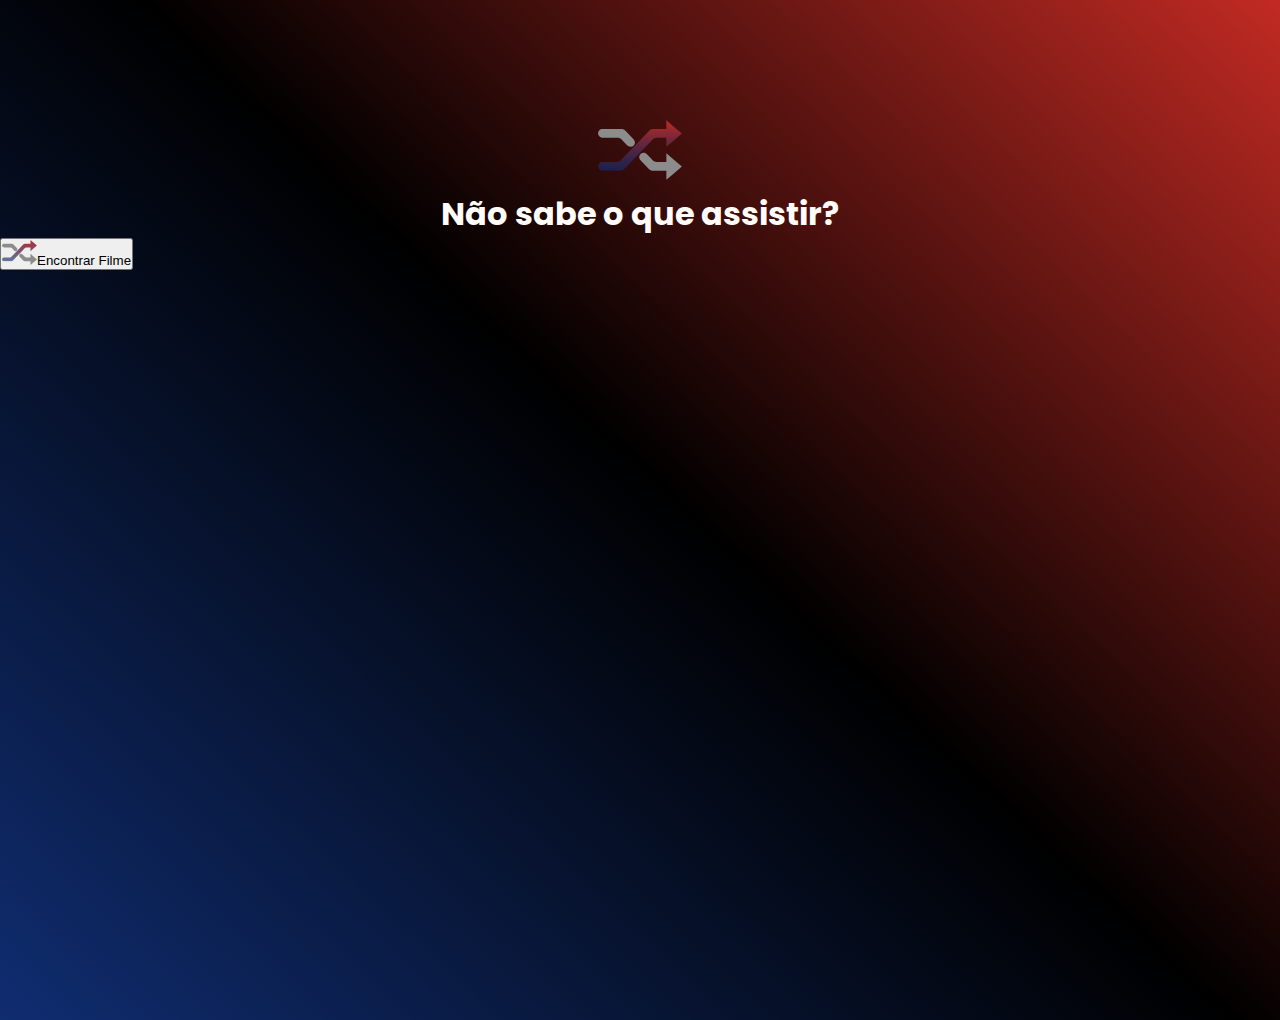
==== index.html @ 427f6776 "acertado" ====
<!DOCTYPE html>
<html lang="pt-BR">
  <head>
    <link rel="preconnect" href="https://fonts.googleapis.com" />
    <link rel="preconnect" href="https://fonts.gstatic.com" crossorigin />
    <link
      href="https://fonts.googleapis.com/css2?family=Poppins:wght@300;400;500&display=swap"
      rel="stylesheet"
    />
    <meta charset="UTF-8" />
    <meta http-equiv="X-UA-Compatible" content="IE=edge" />
    <meta name="viewport" content="width=device-width, initial-scale=1.0" />
    <link rel="stylesheet" href="styles.css" />
    <link
      rel="shortcut icon"
      href="/assets/favico/favicon.ico"
      type="image/x-icon"
    />
    <title>Rocketflix</title>
  </head>

  <body>
    <div class="container">
      <header>
        <img src="./assets/shuffle.svg" alt="Logo" />
        <h1>Não sabe o que assistir?</h1>
      </header>
    </div>
    <footer>
      <button>
        <img src="./assets/shuffle.svg" alt="Logo" /><span
          >Encontrar Filme</span
        >
      </button>
    </footer>

    <script type="module" src="main.js"></script>
  </body>
</html>
---- styles.css ----
* {
  margin: 0;
  padding: 0;
  box-sizing: border-box;
}

:root {
  --title: #fffcf9;
  --subtitle: #b3b3b3;
  --bg-button: #e9e6e3;
  --background: linear-gradient(43deg, #102d71 0%, #000000 52%, #c12a23 100%);
}

body {
  font-family: "Poppins", sans-serif;
  background: var(--background);
  background-repeat: no-repeat;
  background-size: cover;
  height: 100vh;
  color: var(--title);
}

.container {
  display: flex;
  align-items: center;
  justify-content: center;
  flex-direction: column;
  width: 100%;
  margin-top: 120px;
}

header {
  display: flex;
  align-items: center;
  flex-direction: column;
  justify-content center;
  gap: 10px;
}

header img {
  width: 90px;
  height: 60px;
}

footer {
  display: flex;
  align-items: center;
}

footer img {
  width: 35px;
  height: 25px;
}
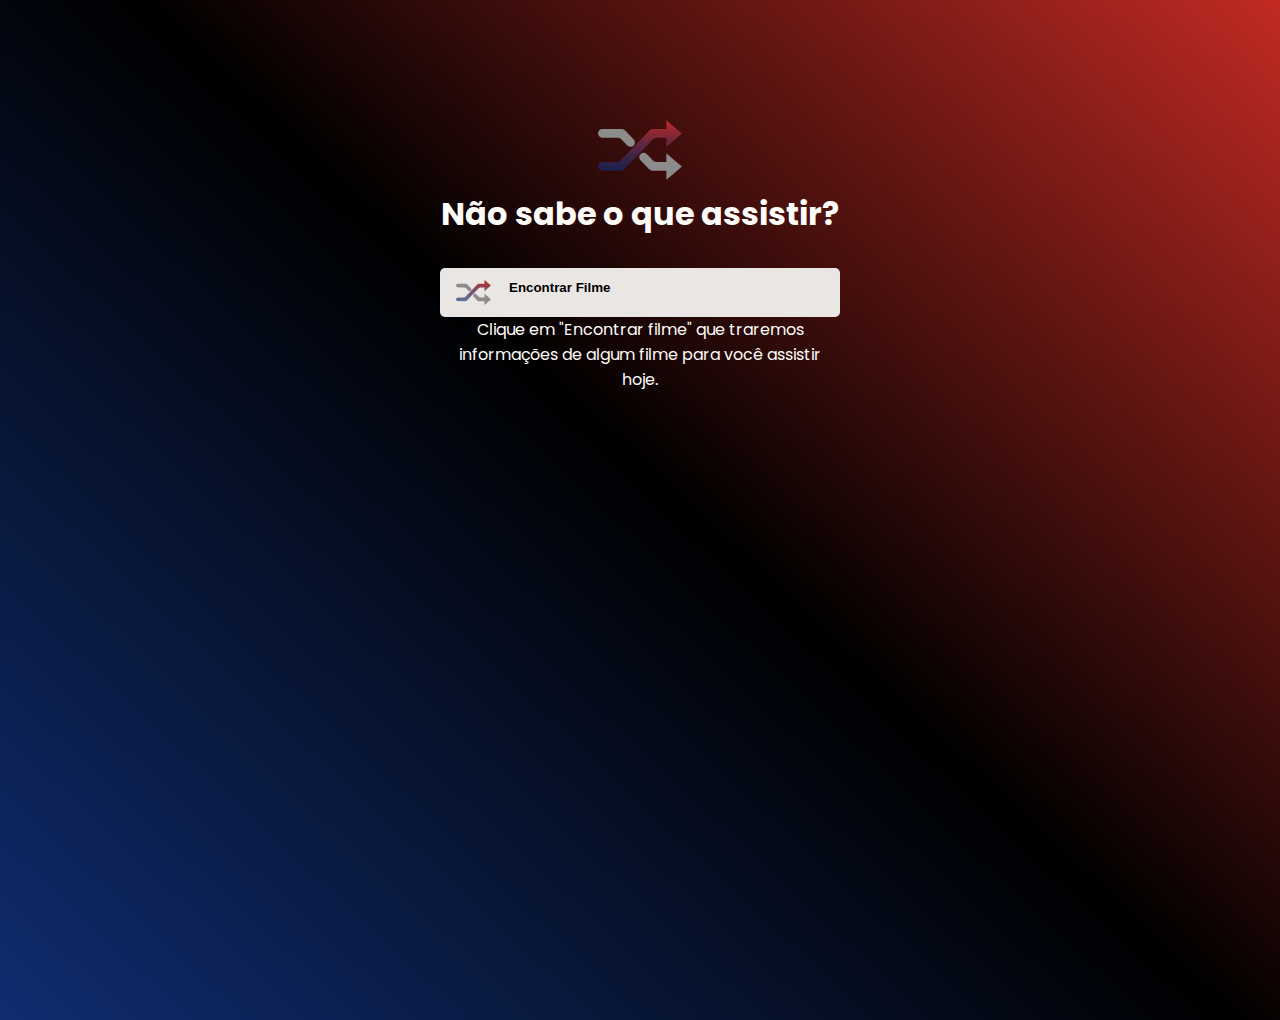
==== commit f439daef: "continuando" ====
--- a/index.html
+++ b/index.html
@@ -25,15 +25,18 @@
         <img src="./assets/shuffle.svg" alt="Logo" />
         <h1>Não sabe o que assistir?</h1>
       </header>
+      <footer>
+        <button>
+          <img src="./assets/shuffle.svg" alt="Logo" /><span
+            >Encontrar Filme</span
+          >
+        </button>
+        <p>
+          Clique em "Encontrar filme" que traremos informações de algum filme
+          para você assistir hoje.
+        </p>
+      </footer>
     </div>
-    <footer>
-      <button>
-        <img src="./assets/shuffle.svg" alt="Logo" /><span
-          >Encontrar Filme</span
-        >
-      </button>
-    </footer>
-
     <script type="module" src="main.js"></script>
   </body>
 </html>
--- a/styles.css
+++ b/styles.css
@@ -6,6 +6,7 @@
 
 :root {
   --title: #fffcf9;
+  --text-dark: #000;
   --subtitle: #b3b3b3;
   --bg-button: #e9e6e3;
   --background: linear-gradient(43deg, #102d71 0%, #000000 52%, #c12a23 100%);
@@ -33,8 +34,9 @@
   display: flex;
   align-items: center;
   flex-direction: column;
-  justify-content center;
+  justify-content: center;
   gap: 10px;
+  margin-bottom: 30px;
 }
 
 header img {
@@ -44,7 +46,31 @@
 
 footer {
   display: flex;
-  align-items: center;
+  flex-direction: column;
+  justify-content: center;
+  text-align: center;
+}
+
+footer button {
+  display: flex;
+  align-itens: center;
+  object-fit: contain;
+  gap: 18px;
+  border-radius: 5px;
+  border: none;
+  padding: 12px 16px;
+  background-color: var(--bg-button);
+  cursor: pointer;
+}
+
+footer span {
+  color: var(--text-dark);
+  font-weight: 700;
+}
+
+footer p {
+  max-width: 400px;
+  text-align: center;
 }
 
 footer img {
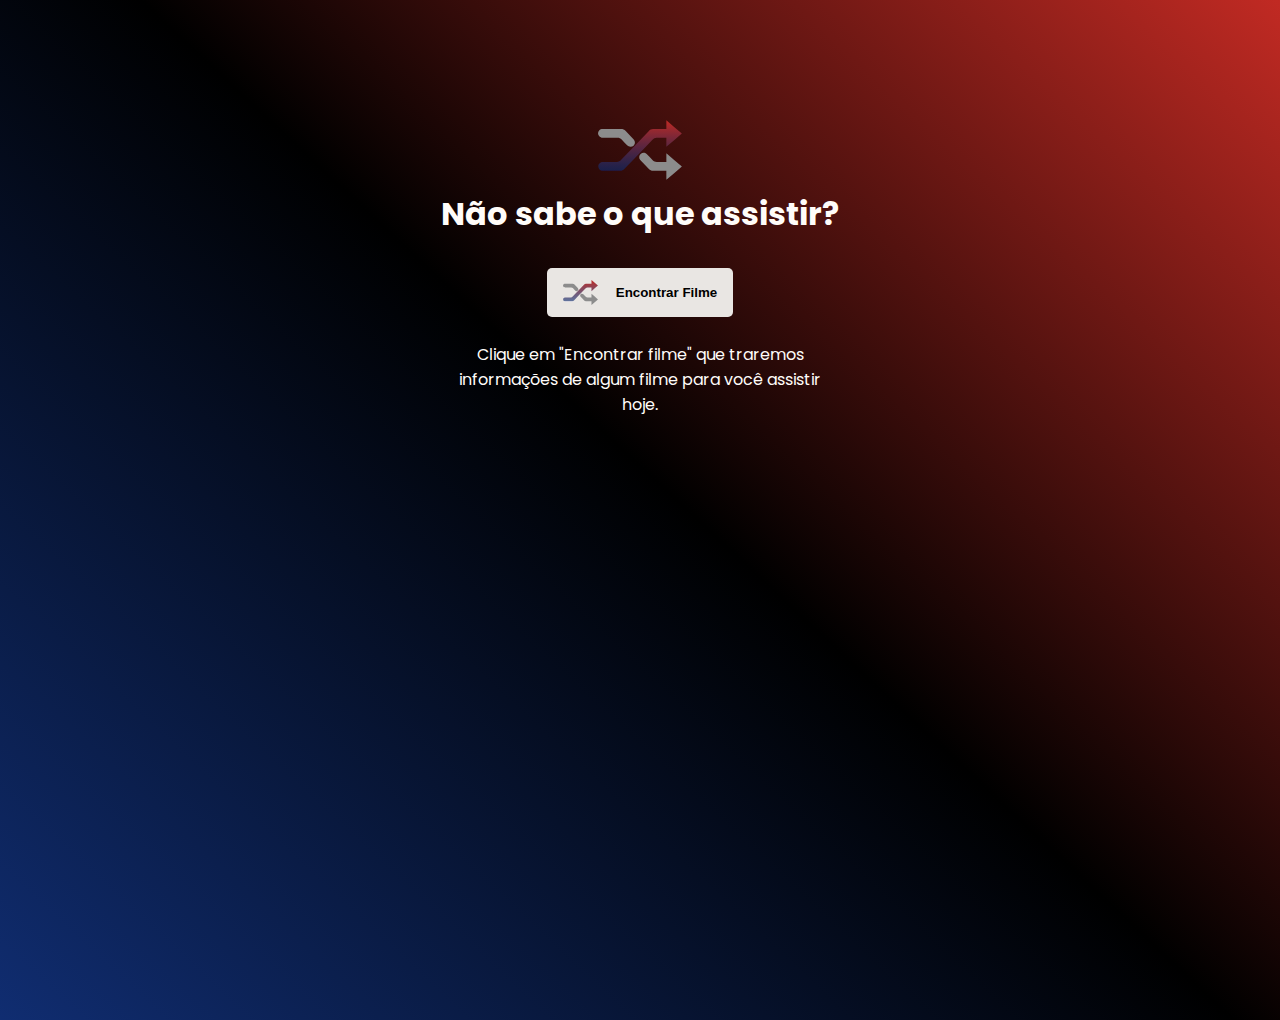
==== commit 20f74a90: "terminado front" ====
--- a/index.html
+++ b/index.html
@@ -25,16 +25,21 @@
         <img src="./assets/shuffle.svg" alt="Logo" />
         <h1>Não sabe o que assistir?</h1>
       </header>
+      <main class="content"></main>
       <footer>
-        <button>
-          <img src="./assets/shuffle.svg" alt="Logo" /><span
-            >Encontrar Filme</span
-          >
-        </button>
-        <p>
-          Clique em "Encontrar filme" que traremos informações de algum filme
-          para você assistir hoje.
-        </p>
+        <div class="button">
+          <button>
+            <img src="./assets/shuffle.svg" alt="Logo" /><span
+              >Encontrar Filme</span
+            >
+          </button>
+        </div>
+        <div class="subtitle">
+          <p>
+            Clique em "Encontrar filme" que traremos informações de algum filme
+            para você assistir hoje.
+          </p>
+        </div>
       </footer>
     </div>
     <script type="module" src="main.js"></script>
--- a/styles.css
+++ b/styles.css
@@ -47,13 +47,17 @@
 footer {
   display: flex;
   flex-direction: column;
-  justify-content: center;
-  text-align: center;
+  gap: 25px;
 }
 
-footer button {
+.button {
   display: flex;
-  align-itens: center;
+  justify-content: center;
+}
+
+button {
+  display: flex;
+  align-items: center;
   object-fit: contain;
   gap: 18px;
   border-radius: 5px;
@@ -63,17 +67,17 @@
   cursor: pointer;
 }
 
-footer span {
+button img {
+  width: 35px;
+  height: 25px;
+}
+
+button span {
   color: var(--text-dark);
   font-weight: 700;
 }
 
-footer p {
+.subtitle p {
   max-width: 400px;
   text-align: center;
 }
-
-footer img {
-  width: 35px;
-  height: 25px;
-}
